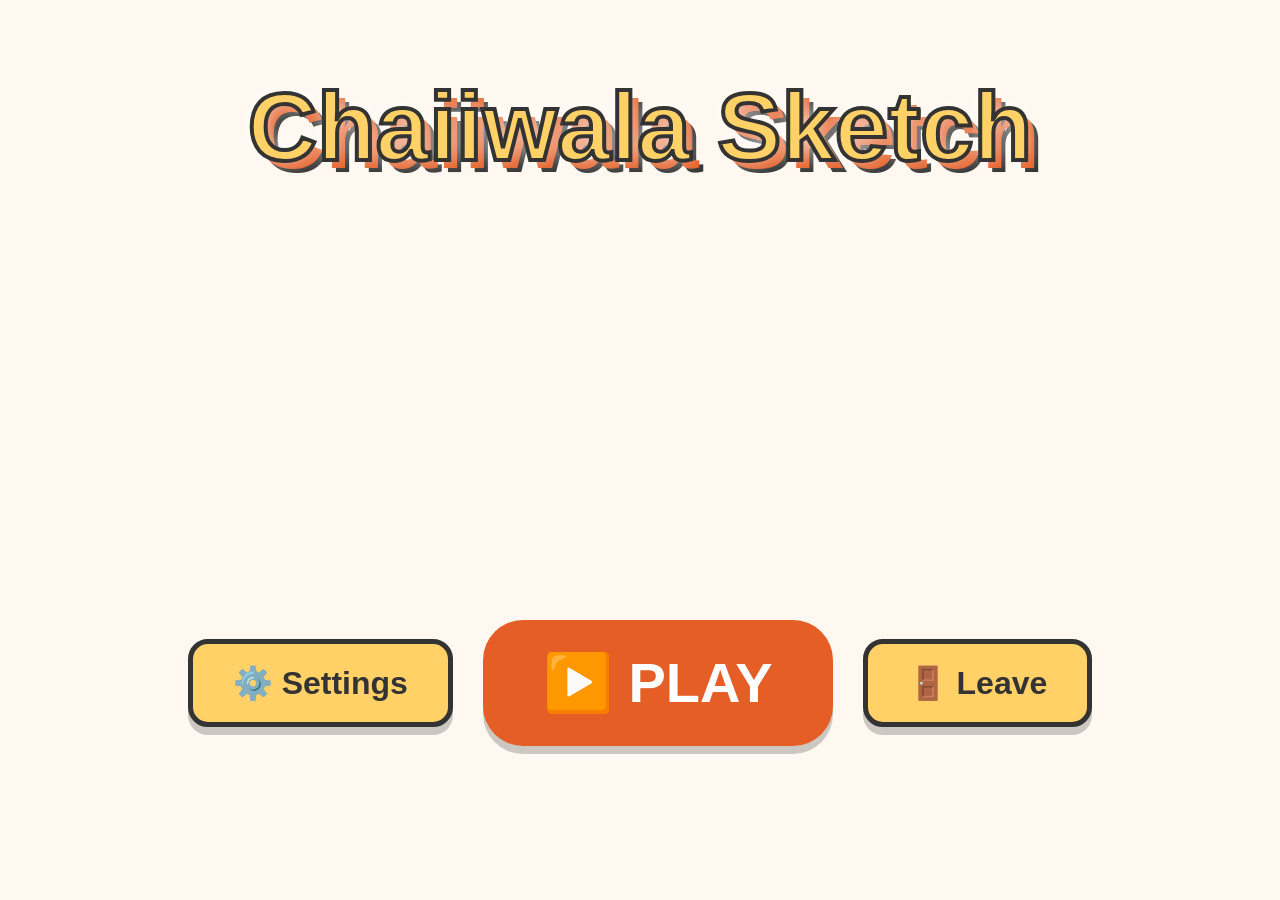
==== index.html @ a11a93b2 "Move files to root for GitHub Pages" ====
<!DOCTYPE html> 
<html lang="en">
<head>
    <meta charset="UTF-8">
    <meta name="viewport" content="width=device-width, initial-scale=1.0, viewport-fit=cover">
    <title>Chaiiwala Sketch</title>
    <!-- PWA icon for homescreen; replace path with your own file -->
    <link rel="apple-touch-icon" href="assets/icons/apple-touch-icon.png">
    <link rel="stylesheet" href="css/style.css">
    <link rel="manifest" href="manifest.json">

    <script>
      if ('serviceWorker' in navigator) {
        window.addEventListener('load', () => {
          navigator.serviceWorker.register('sw.js')
            .then(reg => console.log('Offline mode ready!', reg))
            .catch(err => console.log('Offline mode failed: ', err));
        });
      }
    </script>
</head>
<body>
    <div id="brightness-overlay"></div>

    <div id="page-home" class="page active"> 
        <div class="header-area">
            <h1 class="title">Chaiiwala Sketch</h1>
        </div>
        
        <div class="main-buttons">
            <button class="btn btn-side bubble-animate" id="btn-go-settings">⚙️ Settings</button>
            <button class="btn btn-play bubble-animate" id="btn-go-play">▶️ PLAY</button>
            <button class="btn btn-side bubble-animate" id="btn-go-leave">🚪 Leave</button>
        </div>
    </div>

    <div id="page-settings" class="page">
        <button class="btn-back bubble-animate" onclick="showPage('page-home')">⬅ Back</button>
        <div class="content-box text-center">
            <h2>Settings</h2>
            
            <div class="setting-item">
                <label for="slider-brightness">☀️ Brightness</label>
                <input type="range" id="slider-brightness" min="10" max="100" value="100">
            </div>
            
            <div class="setting-item">
                <label for="slider-music">🎵 Music Volume</label>
                <input type="range" id="slider-music" min="0" max="100" value="50">
            </div>
            <div class="setting-item">
                <label for="slider-sfx">🔊 Sound Effects</label>
                <input type="range" id="slider-sfx" min="0" max="100" value="50">
            </div>

            <div class="settings-actions">
                <button class="btn-action btn-fullscreen bubble-animate" id="btn-fullscreen">🔲 Fullscreen Mode</button>
                <button class="btn-action btn-reset bubble-animate" id="btn-reset-drawings">🗑️ Clear All Drawings</button>
            </div>
        </div>
    </div>

    <div id="page-leave" class="page page-leave">
        <button class="btn-back bubble-animate" onclick="showPage('page-home')">⬅ Back</button>
        <div class="content-box text-center">
            <h2>Are you sure you want to leave?</h2>
            <p>All your unsaved coloring will be lost!</p>
            <button class="btn btn-play bubble-animate" onclick="location.reload()">Yes, Reset Game</button>
        </div>
    </div>

    <div id="page-selection" class="page">
        <button class="btn-back bubble-animate" onclick="showPage('page-home')">⬅ Back Home</button>
        
        <button class="btn-upload bubble-animate" onclick="document.getElementById('custom-image-upload').click()">📸 ADD PICTURE</button>

        <h2 class="selection-title">Choose a picture!</h2>
        <div class="gallery" id="image-gallery"></div>

        <input type="file" id="custom-image-upload" accept="image/png, image/jpeg, image/jpg"  aria-label="Upload custom picture" title="Upload custom picture"> 
    </div>

    <div id="page-mode" class="page page-mode">
        <button class="btn-back bubble-animate" onclick="showPage('page-selection')">⬅ Back</button>
        <h2 class="selection-title">How do you want to play?</h2>
        <div class="mode-buttons-container">
            <div class="mode-card bubble-animate" onclick="startDrawing('blank')">
                <div class="mode-icon">📝</div>
                <h3>Blank Canvas</h3>
                <p>Draw from scratch!</p>
            </div>
            <div class="mode-card bubble-animate" onclick="startDrawing('outline')">
                <div class="mode-icon">🎨</div>
                <h3>Color the Picture</h3>
                <p>Fill in the black & white lines!</p>
            </div>
        </div>
    </div>

    <div id="page-coloring" class="page page-coloring">
        <button class="btn-back bubble-animate absolute-top-left" onclick="goBackFromColoring()">⬅ Back</button>
        
        <button class="btn-done bubble-animate" onclick="finishAndCelebrate()">🎉 Done!</button>
        
        <img id="ref-thumbnail" class="ref-thumb bubble-animate" src="" alt="Reference" onclick="openRefModal()">

        <div class="canvas-container">
            <div class="zoom-wrapper" id="zoom-wrapper">
                <canvas id="drawing-canvas"></canvas>
                <img id="coloring-template" src="" alt="Template">
            </div>

            <div class="zoom-controls">
                <button class="zoom-btn bubble-animate" id="zoom-in">➕</button>
                <button class="zoom-btn bubble-animate" id="zoom-reset">🔄</button>
                <button class="zoom-btn bubble-animate" id="zoom-out">➖</button>
            </div>
        </div>

        <div class="toolbar toolbar-small">
            <div class="tools-left">
                <button class="tool-btn active bubble-animate" id="tool-pencil" onclick="openToolModal('pencil')">✏️</button>
                <button class="tool-btn bubble-animate" id="tool-brush" onclick="openToolModal('brush')">🖌️</button>
                <button class="tool-btn bubble-animate" id="tool-eraser" onclick="openToolModal('eraser')">🧼</button>
                
                <button class="tool-btn bubble-animate" id="tool-undo" onclick="undoLastStroke()">↩️</button>
                
                <button class="tool-btn bubble-animate" id="tool-colorpicker">🎨</button>
            </div>
            <div class="tools-right" id="main-colors"></div>
        </div>
    </div>
    
    <div id="tool-modal" class="modal-overlay">
        <div class="modal-content text-center">
            <h3 id="modal-title">Select Size</h3>
            <div id="size-options" class="size-options-centered"></div>
            <button class="btn-modal-close bubble-animate" onclick="closeToolModal()">Close</button>
        </div>
    </div>

    <div id="color-modal" class="modal-overlay">
        <div class="modal-content text-center">
            <h3>More Colors!</h3>
            <div id="extended-colors-grid" class="color-grid-centered"></div>
            <button class="btn-modal-close bubble-animate" onclick="closeColorModal()">Close</button>
        </div>
    </div>

    <div id="ref-modal" class="modal-overlay" onclick="closeRefModal()">
        <img id="ref-large" class="ref-large-img" src="" alt="Enlarged Reference">
    </div>

    <audio id="bg-music" loop src="assets/images/song1.mp3"></audio>
    <audio id="sfx-click" src="assets/images/Soundeffect1.mp3"></audio>

    <script src="js/app.js"></script>
</body>
</html>
---- css/style.css ----
/* --- FUNDAMENTALS & RESET --- */
* { box-sizing: border-box; margin: 0; padding: 0; -webkit-touch-callout: none; -webkit-user-select: none; user-select: none; font-family: 'Comic Sans MS', cursive, sans-serif; outline: none;}

body, html { 
    width: 100%; height: 100%; overflow: hidden; 
    background-color: #FFF8F0; 
    background-image: url('../assets/images/backgroundimage2HD.png'); 
    background-size: 108% 100%; 
    background-position: center; 
    background-repeat: no-repeat;
}

#brightness-overlay { position: fixed; top: 0; left: 0; width: 100%; height: 100%; background-color: rgba(0,0,0,0); pointer-events: none; z-index: 9999; }

/* --- SMOOTH ANIMATIONS --- */
@keyframes dropDownBounce {
  0% { transform: translateY(-200px); opacity: 0; }
  50% { transform: translateY(20px); opacity: 1; }
  75% { transform: translateY(-10px); }
  100% { transform: translateY(0); opacity: 1; }
}

@keyframes bubblePop {
    0% { transform: scale(1); }
    50% { transform: scale(1.2) rotate(3deg); }
    100% { transform: scale(1) rotate(0deg); }
}

@keyframes galleryIn {
    0% { opacity: 0; transform: translateY(50px); }
    100% { opacity: 1; transform: translateY(0); }
}

/* --- BUTTON & LOGO STYLING --- */
.btn { border: none; border-radius: 20px; font-size: 2rem; font-weight: bold; cursor: pointer; box-shadow: 0 8px 0 rgba(0,0,0,0.2); transition: transform 0.1s, box-shadow 0.1s; display: flex; align-items: center; justify-content: center; gap: 10px;}
.btn:active { transform: translateY(8px); box-shadow: 0 0 0 rgba(0,0,0,0); }
.bubble-animate:active { animation: bubblePop 0.3s ease-out; }
.app-logo { max-height: 60px; display: block; margin: 0 auto; margin-bottom: -15px;}

/* --- PAGE MANAGEMENT --- */
.page { position: absolute; top: 0; left: 0; width: 100%; height: 100%; display: none; flex-direction: column; }
.page.active { display: flex; }

/* --- 1. HOME SCREEN --- */
.header-area { position: relative; width: 100%; top: 8%; text-align: center; }
.title {
    text-align: center; 
    font-size: 6rem; 
    
    /* THE FIX: Changed from white to bright yellow! */
    color: #FFD166; 
    
    font-weight: bold;
    
    /* THE FIX: Thicker dark border so it never blends into light backgrounds */
    -webkit-text-stroke: 4px #333; 
    
    /* THE FIX: Added a triple-layered 3D shadow for maximum pop! */
    text-shadow: 
        0 0 20px rgba(255, 255, 255, 0.9), 
        8px 8px 0 #E45E25,
        12px 12px 0 #333; 
        
    padding: 0 20px; 
    margin: 0 auto;
    animation: dropDownBounce 0.8s cubic-bezier(0.25, 1, 0.5, 1) forwards; 
}
.main-buttons { display: flex; justify-content: center; align-items: center; gap: 30px; margin-top: auto; margin-bottom: 12%; }
.btn-play { background-color: #E45E25; color: white; padding: 30px 60px; font-size: 3.5rem; border-radius: 40px; }
.btn-side { 
    /* THE FIX: Fun yellow background and chunky border! */
    background-color: #FFD166; 
    color: #333; 
    padding: 20px 40px; 
    border: 5px solid #333; 
}
.btn-back { 
    position: absolute; 
    top: 40px; 
    left: 30px; 
    background: white; 
    color: #333;
    border: 6px solid #333; 
    border-radius: 20px; 
    padding: 15px 25px; 
    font-size: 1.8rem; 
    font-weight: bold; 
    cursor: pointer; 
    z-index: 100; 
    box-shadow: 0 10px 0 #333; 
    transition: transform 0.1s, box-shadow 0.1s;
}
.btn-back:active {
    transform: translateY(8px);
    box-shadow: 0 2px 0 #333;
}

/* --- 2. SETTINGS / LEAVE --- */
#page-settings { 
    background-image: url('../assets/images/backgroundimage5HD.png'); 
    background-size: 106% 106%; 
    background-position: center; 
    background-repeat: no-repeat;
    background-color: #118AB2; 
    
}

.content-box { 
    background: #f5cb58; 
    padding: 40px; /* Slightly reduced padding so it fits nicely on smaller screens */
    border-radius: 30px;    
    width: 90%; /* Automatically scales based on the window! */
    max-width: 600px; /* Stops it from getting too wide on giant monitors */
    
    /* THE FIX: 'margin: auto' combined with your flexbox layout perfectly centers it! */
    margin: auto; 
    
    /* THE FIX: Ensures the box never grows taller than the screen, adding a scrollbar if needed */
    max-height: 85vh;
    overflow-y: auto;
    
    border: 6px solid #333; 
    box-shadow: 0 12px 0 #333, 0 20px 20px rgba(0,0,0,0.4); 
}

/* Make sure to completely DELETE the old `#page-settings .content-box` rule 
   that had the "margin: 140px auto 0 auto;" in it! */

/* Pushes the settings box down so it doesn't hide the background text */
#page-settings .content-box {
    margin: 140px auto 0 auto; 
}

/* --- SETTINGS NEW BUTTONS --- */
.settings-actions {
    display: flex;
    flex-direction: column;
    gap: 15px;
    margin-top: 30px;
    align-items: center;
}

.btn-action {
    width: 85%;
    padding: 15px;
    font-size: 1.5rem;
    font-weight: bold;
    border-radius: 20px;
    border: 4px solid #333;
    cursor: pointer;
    box-shadow: 0 6px 0 #333;
    transition: transform 0.1s, box-shadow 0.1s;
}

.btn-action:active {
    transform: translateY(6px);
    box-shadow: 0 0px 0 #333;
}

.btn-fullscreen { background-color: #06D6A0; color: #333; }
.btn-reset { background-color: #EF476F; color: white; border-color: #333; }
.setting-item { margin: 25px 0; }
.setting-item label { font-size: 2rem; display: block; margin-bottom: 20px; font-weight: bold; color: #333; }

/* THE FIX: Centers the sliders perfectly */
input[type=range] { 
    width: 60%; 
    transform: scale(1.5); 
    transform-origin: center center; 
    cursor: pointer; 
    display: block; 
    margin: 15px auto 0 auto; 
}

.text-center { text-align: center; }

/* --- 3. SELECTION PAGE --- */
#page-selection { 
    background-image: url('../assets/images/backgroundimage4HD.png'); 
    background-size: 100% 100%; 
    background-position: center; 
    background-repeat: no-repeat;
    background-color: #06D6A0; 
}

.page-leave { background: linear-gradient(135deg, #667eea 0%, #764ba2 100%);}
.page-coloring { background-color: #FFF8F0; }
.selection-title { 
    color: white; 
    font-size: 3.5rem; 
    text-align: center; 
    margin-top: 25px; 
    padding: 15px 40px; 
    background-color: #E45E25; 
    border-radius: 20px; 
    width: fit-content; 
    margin-left: auto; 
    margin-right: auto; 
    border: 6px solid #333; 
    box-shadow: 0 10px 0 #333, 0 20px 20px rgba(0,0,0,0.3); 
    -webkit-text-stroke: 2px #333;
    text-shadow: 4px 4px 0 #333;
}
.gallery { 
    display: flex; 
    flex-wrap: nowrap; 
    overflow-x: auto; 
    justify-content: flex-start; 
    
    /* THE FIX: This forces the boxes to float perfectly in the vertical middle! */
    align-items: center; 
    
    gap: 40px; 
    padding: 20px 60px; /* Slightly reduced top/bottom padding so they have room to breathe */
    margin-top: 0; 
    flex-grow: 1; 
    overflow-y: hidden; 
}
.gallery::-webkit-scrollbar { height: 15px; }
.gallery::-webkit-scrollbar-track { background: rgba(0,0,0,0.2); border-radius: 10px; }
.gallery::-webkit-scrollbar-thumb { background: white; border-radius: 10px; border: 3px solid #333; }
.thumb { 
    width: 380px; 
    height: 380px; 
    flex: 0 0 auto; 
    object-fit: contain; 
    cursor: pointer; 
    background: white; 
    
    /* THE FIX: Signature Orange border instead of black! */
    border: 8px solid #E45E25; 
    border-radius: 30px; 
    
    /* THE FIX: Dark orange 3D shadow to match */
    box-shadow: 0 15px 0 #B34517, 0 25px 20px rgba(0,0,0,0.4); 
    
    transition: transform 0.2s, box-shadow 0.2s, border-color 0.2s; 
}

.thumb:hover { 
    border-color: #118AB2; /* Magically turns blue when they hover over it! */
    transform: translateY(-10px) scale(1.02); 
    box-shadow: 0 25px 0 #B34517, 0 35px 20px rgba(0,0,0,0.4); 
}

.thumb:active {
    transform: translateY(5px) scale(1); 
    box-shadow: 0 10px 0 #B34517, 0 15px 10px rgba(0,0,0,0.4);
}

/* --- 4. COLOURING PAGE --- */
.canvas-container { flex-grow: 1; position: relative; width: 100%; background: white; display: flex; justify-content: center; align-items: center; overflow: hidden; margin-top: 0; border-bottom: 2px solid #ddd; }
.zoom-wrapper { position: absolute; width: 100%; height: 100%; transform-origin: 0 0; display: flex; justify-content: center; align-items: center; }
#drawing-canvas { position: absolute; z-index: 1; touch-action: none; background: white; box-shadow: 0 0 20px rgba(0,0,0,0.1); }
#coloring-template { position: absolute; z-index: 2; pointer-events: none; max-width: 100%; max-height: 100%; display: block; mix-blend-mode: multiply; }

.zoom-controls { 
    position: absolute; 
    right: 20px; 
    top: 200px; 
    display: flex; 
    flex-direction: column; 
    gap: 10px; 
    z-index: 100; 
}
.zoom-btn { background: rgba(255,255,255,0.8); border: 3px solid #E45E25; color: #E45E25; width: 60px; height: 60px; border-radius: 50%; font-size: 2rem; display: flex; align-items: center; justify-content: center; cursor: pointer; -webkit-backdrop-filter: blur(2px); backdrop-filter: blur(2px); box-shadow: 0 4px 10px rgba(0,0,0,0.1); }

.toolbar-small { height: 80px; background: #333; display: flex; justify-content: space-between; align-items: center; padding: 0 15px; z-index: 10; border-top: 2px solid #555;}
.tools-left, .tools-right { display: flex; gap: 10px; align-items: center; }
.tool-btn { width: 55px; height: 55px; font-size: 1.8rem; border-radius: 10px; border: 3px solid transparent; background: #555; cursor: pointer; box-shadow: 0 3px 0 rgba(0,0,0,0.3); }
.tool-btn.active { border-color: #06D6A0; background: #777; transform: translateY(-3px); }
.color-swatch { width: 50px; height: 50px; border-radius: 50%; border: 4px solid white; cursor: pointer; transition: transform 0.1s, border-color 0.1s; }
.color-swatch.active { transform: scale(1.1); border-color: #06D6A0; box-shadow: 0 0 10px white; }

/* --- 5. MODALS (TOOLS & COLORS) --- */
.modal-overlay { position: fixed; top: 0; left: 0; width: 100%; height: 100%; background-color: rgba(0,0,0,0.7); display: none; justify-content: center; align-items: center; z-index: 2000; padding: 20px;}
.modal-overlay.active { display: flex; }
.modal-content { background: white; padding: 30px; border-radius: 30px; width: 90%; max-width: 500px; box-shadow: 0 10px 30px rgba(0,0,0,0.5); border: 8px solid #FFD166; }
.modal-content h3 { font-size: 2.5rem; margin-bottom: 25px; color: #333; }

.size-options-centered { display: flex; justify-content: center; gap: 20px; margin-bottom: 30px; }
.modal-size-btn { display: flex; flex-direction: column; align-items: center; justify-content: center; background: #eee; border: 3px solid #ccc; border-radius: 20px; cursor: pointer; transition: background 0.2s, border-color 0.2s, transform 0.1s; color: #333; }
.modal-size-btn:hover, .modal-size-btn.active { background: #06D6A0; border-color: white; color: white; transform: scale(1.05); }

.modal-size-btn[data-size-id="small"] { width: 100px; height: 100px; padding: 10px;}
.modal-size-btn[data-size-id="medium"] { width: 120px; height: 120px; padding: 10px;}
.modal-size-btn[data-size-id="big"] { width: 140px; height: 140px; padding: 10px;}
.size-preview-dot { background: currentColor; border-radius: 50%; margin-bottom: 10px; }
.btn-modal-close { background: #E45E25; color: white; border: none; padding: 15px 30px; border-radius: 30px; font-size: 1.5rem; font-weight: bold; cursor: pointer;}

.color-grid-centered { display: flex; flex-wrap: wrap; justify-content: center; gap: 15px; margin-bottom: 30px; }
.extended-color-swatch { width: 65px; height: 65px; border-radius: 50%; border: 6px solid #eee; cursor: pointer; box-shadow: 0 6px 0 rgba(0,0,0,0.1); transition: transform 0.1s, border-color 0.1s; }
.extended-color-swatch:active, .extended-color-swatch.active { transform: translateY(4px) scale(1.1); border-color: #06D6A0; box-shadow: 0 0 15px rgba(0,214,160,0.5); }

/* --- CUSTOM CURSORS FOR TOOLS --- */
.cursor-pencil { cursor: url('data:image/svg+xml;utf8,<svg xmlns="http://www.w3.org/2000/svg" width="32" height="32" viewBox="0 0 24 24"><path fill="black" stroke="white" stroke-width="1" d="M3 17.25V21h3.75L17.81 9.94l-3.75-3.75L3 17.25zM20.71 7.04c.39-.39.39-1.02 0-1.41l-2.34-2.34c-.39-.39-1.02-.39-1.41 0l-1.83 1.83 3.75 3.75 1.83-1.83z"/></svg>') 0 32, crosshair !important; }
.cursor-brush { cursor: url('data:image/svg+xml;utf8,<svg xmlns="http://www.w3.org/2000/svg" width="32" height="32" viewBox="0 0 24 24"><path fill="black" stroke="white" stroke-width="1" d="M7 14c-1.66 0-3 1.34-3 3 0 1.31-1.16 2-2 2 .92 1.22 2.49 2 4 2 2.21 0 4-1.79 4-4 0-1.66-1.34-3-3-3zm13.71-9.37l-1.34-1.34a1.49 1.49 0 0 0-2.12 0L9.83 10.71l3.46 3.46 7.42-7.42a1.49 1.49 0 0 0 0-2.12z"/></svg>') 0 32, crosshair !important; }
.cursor-eraser { cursor: url('data:image/svg+xml;utf8,<svg xmlns="http://www.w3.org/2000/svg" width="32" height="32" viewBox="0 0 24 24"><rect x="3" y="3" width="18" height="18" rx="4" ry="4" fill="white" stroke="black" stroke-width="2"/></svg>') 16 16, cell !important; }

.ref-thumb {
    position: absolute;
    top: 20px;
    right: 20px;
    width: 160px; 
    height: 160px; 
    border: 4px solid #333;
    border-radius: 15px;
    background: white;
    cursor: pointer;
    object-fit: cover;
    z-index: 100;
    box-shadow: 0 5px 10px rgba(0,0,0,0.2);
}

.ref-large-img {
    max-width: 90%;
    max-height: 90%;
    border: 8px solid white;
    border-radius: 20px;
    box-shadow: 0 10px 40px rgba(0,0,0,0.5);
    background: white;
}

/* --- MODE CHOICE PAGE --- */
.page-mode { background-color: #9D4EDD; } 
.mode-buttons-container {
    display: flex;
    justify-content: center;
    align-items: center; 
    gap: 40px;
    flex-grow: 1; 
    padding-bottom: 50px;
}
.mode-card {
    background: white;
    padding: 30px;
    border-radius: 30px;
    width: 300px;  
    height: 300px; 
    text-align: center;
    cursor: pointer;
    
    /* THE FIX: Blue border to match the purple background! */
    border: 6px solid #118AB2; 
    
    /* THE FIX: Dark blue 3D shadow */
    box-shadow: 0 12px 0 #095C78, 0 20px 20px rgba(0,0,0,0.4);
    
    display: flex;
    flex-direction: column;
    justify-content: center;
    align-items: center;
    transition: transform 0.2s, border-color 0.2s;
}

.mode-card:hover { 
    transform: scale(1.05); 
    border-color: #FFD166; /* Turns yellow on hover! */
}
.mode-card .mode-icon { font-size: 4rem; margin-bottom: 15px; }
.mode-card h3 { font-size: 2rem; color: #333; margin-bottom: 10px; }
.mode-card p { font-size: 1.2rem; color: #666; }

/* --- UPLOAD PICTURE BUTTON (TOP RIGHT) --- */
.btn-upload {
    position: absolute;
    top: 40px; 
    right: 30px; 
    background: #FFD166; 
    color: #333;
    border: 6px solid #333; 
    border-radius: 20px; 
    padding: 15px 25px; 
    font-size: 1.8rem; 
    font-weight: bold;
    cursor: pointer;
    z-index: 100;
    box-shadow: 0 10px 0 #333; 
    transition: transform 0.1s, box-shadow 0.1s;
}
.btn-upload:active {
    transform: translateY(8px);
    box-shadow: 0 2px 0 #333;
}

#custom-image-upload { display: none; }

/* --- "DONE" BUTTON (BOTTOM RIGHT) --- */
.btn-done {
    position: absolute;
    bottom: 100px; /* Sits exactly 20px above your 80px toolbar! */
    right: 20px;   /* Lines up perfectly with the zoom buttons above it */
    background: #FFD166; 
    color: #333;
    border: 6px solid #333; 
    border-radius: 20px; 
    padding: 10px 30px; 
    font-size: 2rem; 
    font-weight: bold;
    cursor: pointer;
    z-index: 100;
    box-shadow: 0 8px 0 #333; 
    transition: transform 0.1s, box-shadow 0.1s;
}

.btn-done:active {
    transform: translateY(6px); /* Pushes straight down when clicked */
    box-shadow: 0 2px 0 #333;
}                       

/* --- MAGIC CONFETTI --- */
.confetti-piece {
    position: fixed;
    top: -20px;
    z-index: 9999;
    pointer-events: none; /* So kids can't accidentally click the falling confetti */
    animation: fall linear forwards;
}
@keyframes fall {
    to { transform: translateY(110vh) rotate(720deg); }
}
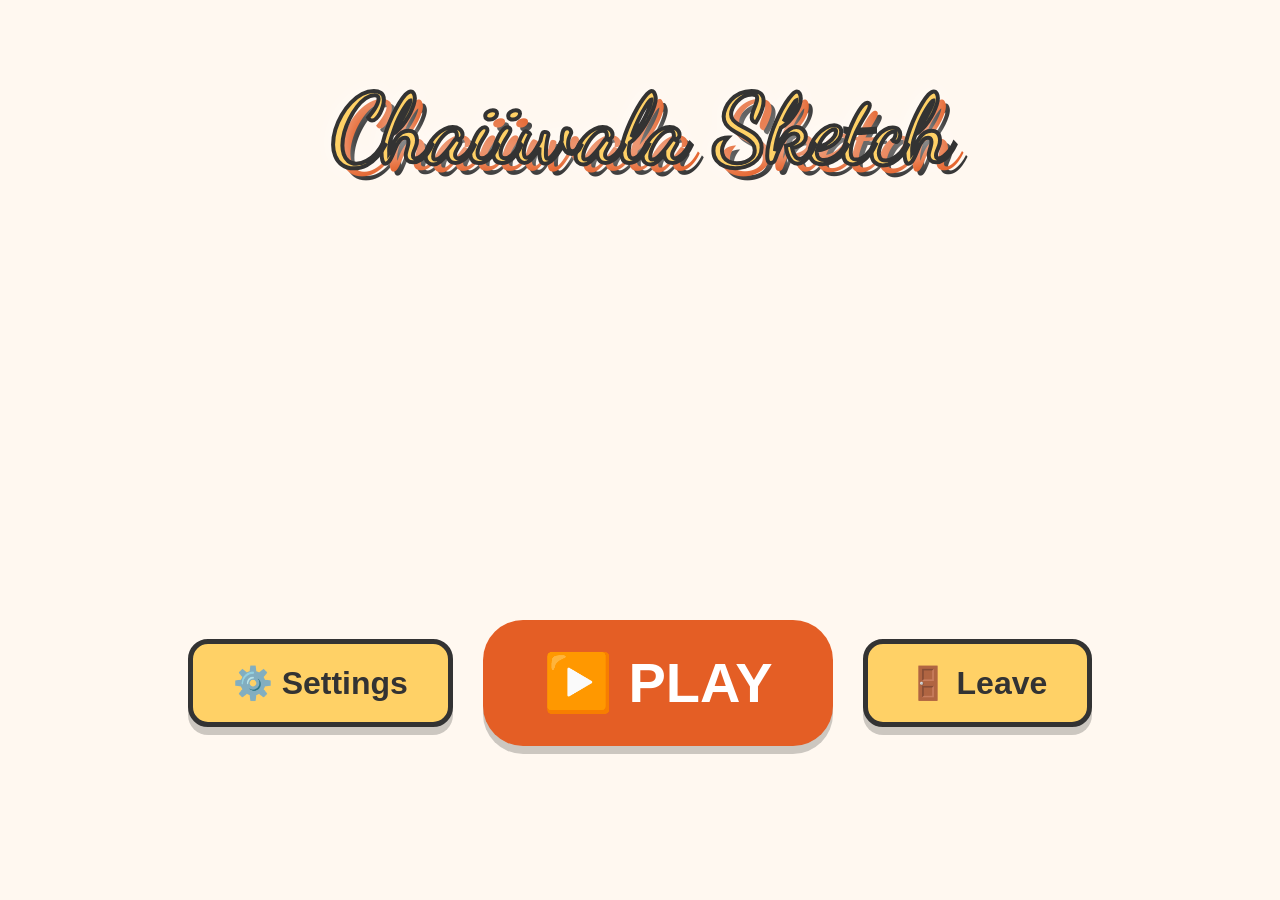
==== commit 2a405a82: "Fix fonts: Dancing Script for title, readable font for all other text" ====
--- a/index.html
+++ b/index.html
@@ -6,6 +6,9 @@
     <title>Chaiiwala Sketch</title>
     <!-- PWA icon for homescreen; replace path with your own file -->
     <link rel="apple-touch-icon" href="assets/icons/apple-touch-icon.png">
+    <link rel="preconnect" href="https://fonts.googleapis.com">
+    <link rel="preconnect" href="https://fonts.gstatic.com" crossorigin>
+    <link href="https://fonts.googleapis.com/css2?family=Dancing+Script:wght@700&display=swap" rel="stylesheet">
     <link rel="stylesheet" href="css/style.css">
     <link rel="manifest" href="manifest.json">
 
--- a/css/style.css
+++ b/css/style.css
@@ -1,5 +1,5 @@
 /* --- FUNDAMENTALS & RESET --- */
-* { box-sizing: border-box; margin: 0; padding: 0; -webkit-touch-callout: none; -webkit-user-select: none; user-select: none; font-family: 'Comic Sans MS', cursive, sans-serif; outline: none;}
+* { box-sizing: border-box; margin: 0; padding: 0; -webkit-touch-callout: none; -webkit-user-select: none; user-select: none; font-family: 'Comic Sans MS', Arial, sans-serif; outline: none;}
 
 body, html { 
     width: 100%; height: 100%; overflow: hidden; 
@@ -46,6 +46,7 @@
 .title {
     text-align: center; 
     font-size: 6rem; 
+    font-family: 'Dancing Script', cursive;
     
     /* THE FIX: Changed from white to bright yellow! */
     color: #FFD166; 
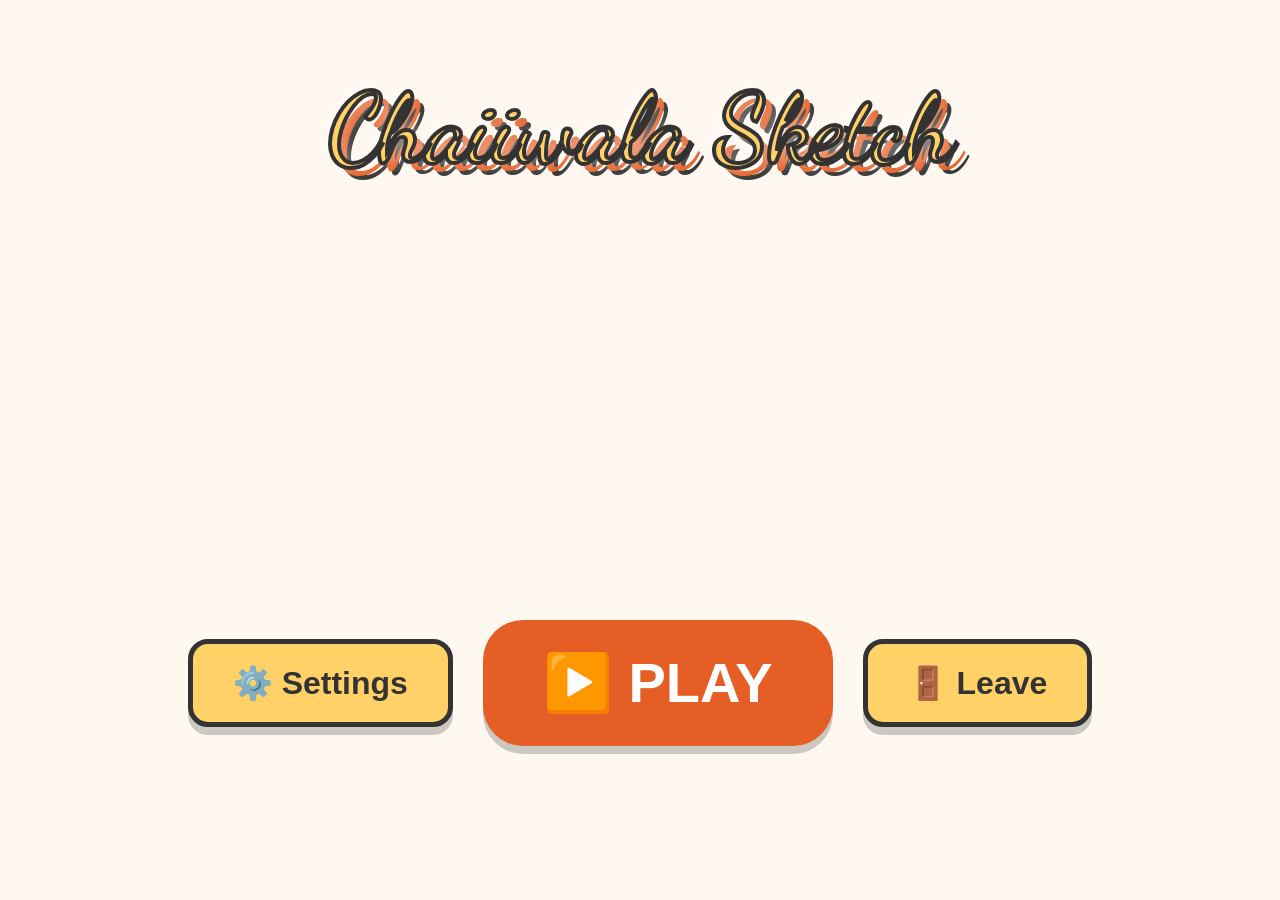
==== commit b4b599a9: "Fix offline PWA: add root sw.js, self-host Dancing Script font, remove old js/sw.js" ====
--- a/index.html
+++ b/index.html
@@ -6,11 +6,8 @@
     <title>Chaiiwala Sketch</title>
     <!-- PWA icon for homescreen; replace path with your own file -->
     <link rel="apple-touch-icon" href="assets/icons/apple-touch-icon.png">
-    <link rel="preconnect" href="https://fonts.googleapis.com">
-    <link rel="preconnect" href="https://fonts.gstatic.com" crossorigin>
-    <link href="https://fonts.googleapis.com/css2?family=Dancing+Script:wght@700&display=swap" rel="stylesheet">
     <link rel="stylesheet" href="css/style.css">
-    <link rel="manifest" href="manifest.json">
+    <link rel="manifest" href="js/manifest.json">
 
     <script>
       if ('serviceWorker' in navigator) {
@@ -47,14 +44,7 @@
                 <input type="range" id="slider-brightness" min="10" max="100" value="100">
             </div>
             
-            <div class="setting-item">
-                <label for="slider-music">🎵 Music Volume</label>
-                <input type="range" id="slider-music" min="0" max="100" value="50">
-            </div>
-            <div class="setting-item">
-                <label for="slider-sfx">🔊 Sound Effects</label>
-                <input type="range" id="slider-sfx" min="0" max="100" value="50">
-            </div>
+
 
             <div class="settings-actions">
                 <button class="btn-action btn-fullscreen bubble-animate" id="btn-fullscreen">🔲 Fullscreen Mode</button>
@@ -68,7 +58,7 @@
         <div class="content-box text-center">
             <h2>Are you sure you want to leave?</h2>
             <p>All your unsaved coloring will be lost!</p>
-            <button class="btn btn-play bubble-animate" onclick="location.reload()">Yes, Reset Game</button>
+            <button class="btn btn-play bubble-animate" onclick="resetGame()">Yes, Reset Game</button>
         </div>
     </div>
 
@@ -154,8 +144,6 @@
         <img id="ref-large" class="ref-large-img" src="" alt="Enlarged Reference">
     </div>
 
-    <audio id="bg-music" loop src="assets/images/song1.mp3"></audio>
-    <audio id="sfx-click" src="assets/images/Soundeffect1.mp3"></audio>
 
     <script src="js/app.js"></script>
 </body>
--- a/css/style.css
+++ b/css/style.css
@@ -1,3 +1,12 @@
+/* --- LOCAL FONT --- */
+@font-face {
+    font-family: 'Dancing Script';
+    font-style: normal;
+    font-weight: 700;
+    font-display: swap;
+    src: url('../assets/fonts/DancingScript-Bold.woff2') format('woff2');
+}
+
 /* --- FUNDAMENTALS & RESET --- */
 * { box-sizing: border-box; margin: 0; padding: 0; -webkit-touch-callout: none; -webkit-user-select: none; user-select: none; font-family: 'Comic Sans MS', Arial, sans-serif; outline: none;}
 
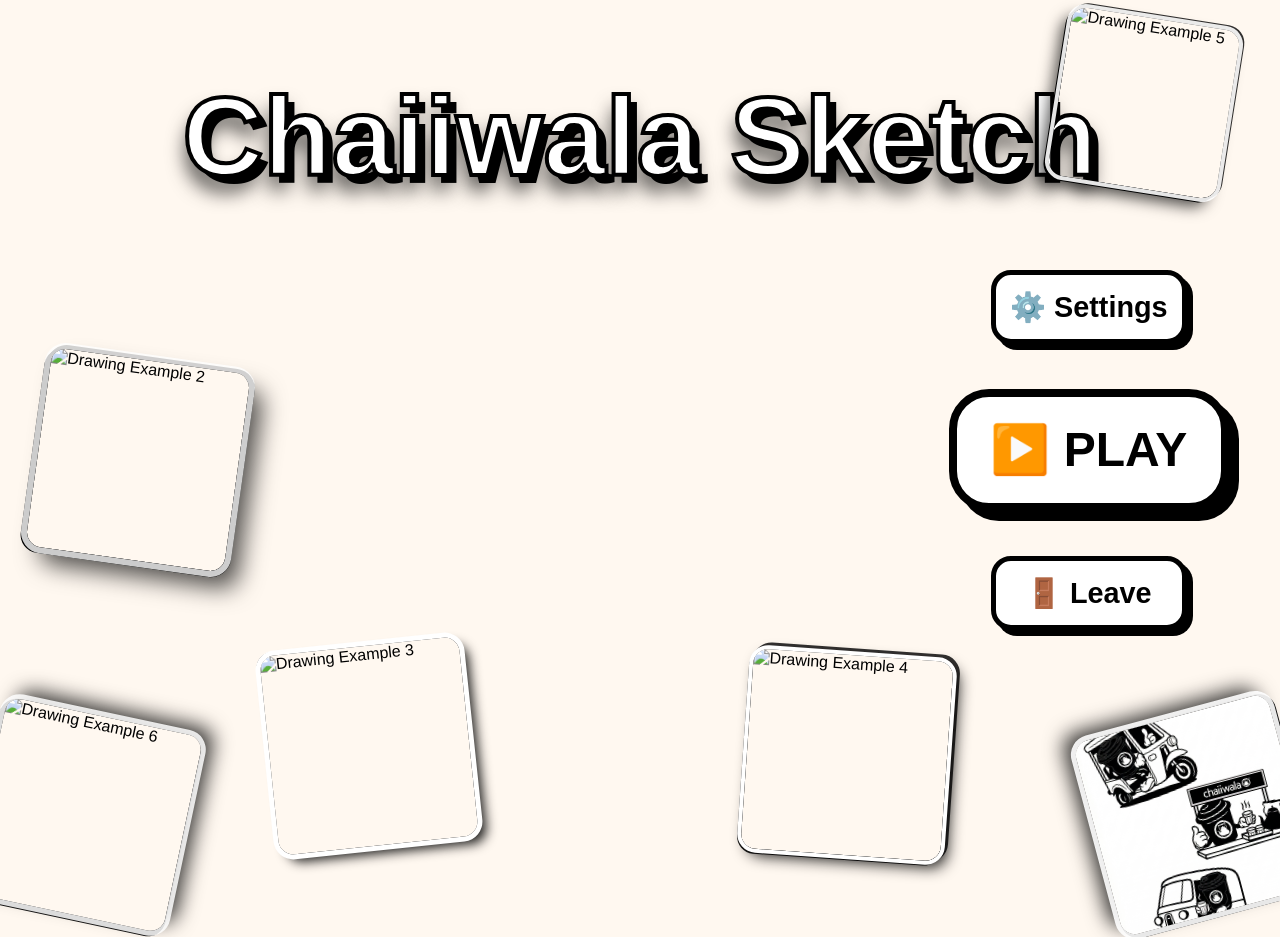
==== commit a63ebe52: "overwriting with new code" ====
--- a/index.html
+++ b/index.html
@@ -7,7 +7,7 @@
     <!-- PWA icon for homescreen; replace path with your own file -->
     <link rel="apple-touch-icon" href="assets/icons/apple-touch-icon.png">
     <link rel="stylesheet" href="css/style.css">
-    <link rel="manifest" href="js/manifest.json">
+    <link rel="manifest" href="manifest.json">
 
     <script>
       if ('serviceWorker' in navigator) {
@@ -22,7 +22,18 @@
 <body>
     <div id="brightness-overlay"></div>
 
-    <div id="page-home" class="page active"> 
+   <div id="page-home" class="page active"> 
+        
+
+        <img src="assets/images/CW Blackburn Drive ThruCL.png" class="home-deco" id="deco-mid-left" alt="Drawing Example 2">
+        
+        <img src="assets/images/sheet 0007Coloured.png" class="home-deco" id="deco-bot-left" alt="Drawing Example 3">
+        <img src="assets/images/sceneColoured.png" class="home-deco" id="deco-bot-right" alt="Drawing Example 4">
+        
+        <img src="assets/images/STICKER SHEET 0006 bBW.png" class="home-deco" id="deco-top-right" alt="Drawing Example 5">
+        <img src="assets/images/STICKER SHEET 0005 BBW.png" class="home-deco" id="deco-corner-left" alt="Drawing Example 6">
+        <img src="assets/images/STICKER SHEET 0003 bbBW.png" class="home-deco" id="deco-corner-right" alt="Drawing Example 7">
+
         <div class="header-area">
             <h1 class="title">Chaiiwala Sketch</h1>
         </div>
@@ -44,7 +55,14 @@
                 <input type="range" id="slider-brightness" min="10" max="100" value="100">
             </div>
             
-
+            <div class="setting-item">
+                <label for="slider-music">🎵 Music Volume</label>
+                <input type="range" id="slider-music" min="0" max="100" value="50">
+            </div>
+            <div class="setting-item">
+                <label for="slider-sfx">🔊 Sound Effects</label>
+                <input type="range" id="slider-sfx" min="0" max="100" value="50">
+            </div>
 
             <div class="settings-actions">
                 <button class="btn-action btn-fullscreen bubble-animate" id="btn-fullscreen">🔲 Fullscreen Mode</button>
@@ -58,29 +76,29 @@
         <div class="content-box text-center">
             <h2>Are you sure you want to leave?</h2>
             <p>All your unsaved coloring will be lost!</p>
-            <button class="btn btn-play bubble-animate" onclick="resetGame()">Yes, Reset Game</button>
-        </div>
-    </div>
-
-    <div id="page-selection" class="page">
-        <button class="btn-back bubble-animate" onclick="showPage('page-home')">⬅ Back Home</button>
-        
-        <button class="btn-upload bubble-animate" onclick="document.getElementById('custom-image-upload').click()">📸 ADD PICTURE</button>
+            <button class="btn btn-play bubble-animate" onclick="location.reload()">Yes, Reset Game</button>
+        </div>
+    </div>
+
+   <div id="page-selection" class="page">
+        <button type="button" class="btn-back bubble-animate" onclick="showPage('page-home')">⬅ Back Home</button>
+        
+       <button type="button" class="btn-upload bubble-animate" onclick="openCameraModal()">📸 LIVE CAMERA</button>
 
         <h2 class="selection-title">Choose a picture!</h2>
         <div class="gallery" id="image-gallery"></div>
 
-        <input type="file" id="custom-image-upload" accept="image/png, image/jpeg, image/jpg"  aria-label="Upload custom picture" title="Upload custom picture"> 
     </div>
 
     <div id="page-mode" class="page page-mode">
-        <button class="btn-back bubble-animate" onclick="showPage('page-selection')">⬅ Back</button>
+        <button type="button" class="btn-back bubble-animate" onclick="showPage('page-selection')">⬅ Back</button>
         <h2 class="selection-title">How do you want to play?</h2>
+        
         <div class="mode-buttons-container">
             <div class="mode-card bubble-animate" onclick="startDrawing('blank')">
                 <div class="mode-icon">📝</div>
-                <h3>Blank Canvas</h3>
-                <p>Draw from scratch!</p>
+                <h3>Connect The Dots</h3>
+                <p>Draw and hold for magic shapes!</p>
             </div>
             <div class="mode-card bubble-animate" onclick="startDrawing('outline')">
                 <div class="mode-icon">🎨</div>
@@ -90,10 +108,11 @@
         </div>
     </div>
 
-    <div id="page-coloring" class="page page-coloring">
+   <div id="page-coloring" class="page page-coloring">
         <button class="btn-back bubble-animate absolute-top-left" onclick="goBackFromColoring()">⬅ Back</button>
         
-        <button class="btn-done bubble-animate" onclick="finishAndCelebrate()">🎉 Done!</button>
+        <button type="button" id="btn-help-tutorial" class="bubble-animate" onclick="showTutorial()">❓ Help</button>
+        <button class="btn-done bubble-animate" onclick="shareAndCelebrate()">📤 Share</button>
         
         <img id="ref-thumbnail" class="ref-thumb bubble-animate" src="" alt="Reference" onclick="openRefModal()">
 
@@ -144,7 +163,60 @@
         <img id="ref-large" class="ref-large-img" src="" alt="Enlarged Reference">
     </div>
 
-
+    <div id="tutorial-modal" class="modal-overlay">
+      <div class="modal-content text-center tut-modal-custom">
+            <h3 id="tut-title" class="tut-title-custom">Welcome!</h3>
+            <p id="tut-desc" class="tut-desc-custom"></p>
+            <div class="tut-buttons-container">
+                <button type="button" class="btn btn-side bubble-animate" onclick="closeTutorial()">Skip</button>
+                <button type="button" id="btn-tut-next" class="btn btn-play bubble-animate tut-next-btn" onclick="nextTutorialStep()">Next ➡️</button>
+            </div>
+        </div>
+    </div>
+
+    <div id="camera-modal" class="modal-overlay">
+        <div class="modal-content text-center">
+            <h3>SAY CHAI!!!📸</h3>
+            
+            <video id="camera-feed" autoplay playsinline muted aria-label="Live camera feed" style="width: 100%; max-width: 400px; border-radius: 20px; border: 6px solid #333; background: #000;">
+                <track kind="captions" srclang="en" label="English">
+            </video>
+            
+            <div style="margin-top: 20px; display: flex; gap: 15px; justify-content: center; align-items: center;">
+                <button type="button" class="btn bubble-animate" id="btn-switch-camera" onclick="switchCamera()" aria-label="Switch Camera" style="font-size: 1.8rem; padding: 10px 15px; border: 4px solid #000; background: #fff; border-radius: 15px; color: #000;">🔄</button>
+                
+                <button type="button" class="btn btn-play bubble-animate" id="btn-snap-photo" aria-label="Take Photo" style="font-size: 1.5rem; padding: 15px 30px; border-width: 4px !important;">Snap! ✨</button>
+                
+                <button type="button" class="btn-modal-close bubble-animate" onclick="closeCameraModal()" aria-label="Cancel Camera">Cancel</button>
+            </div>
+        </div>
+    </div>
+
+    
+
+    <audio id="bg-music" loop src="assets/images/song1.mp3"></audio>
+    <audio id="sfx-click" src="assets/images/Soundeffect1.mp3"></audio>
+
+    <div id="email-modal" class="modal-overlay">
+        <div class="modal-content text-center">
+            <h3>Send Masterpiece!</h3>
+            <p class="email-subtitle">Enter an email address to send this picture.</p>
+            
+            <input type="email" id="share-email-input" placeholder="parent@email.com">
+            
+            <button class="btn btn-play bubble-animate email-send-btn" onclick="sendEmail()">Send ✉️</button>
+            <button class="btn-modal-close bubble-animate email-cancel-btn" onclick="closeEmailModal()">Cancel</button>
+        </div>
+    </div>
+
+    <div id="brush-pointer"></div>
+    
+    <script type="text/javascript" src="https://cdn.jsdelivr.net/npm/@emailjs/browser@3/dist/email.min.js"></script>
+    <script type="text/javascript">
+        // Replace this with your actual Public Key from the 'Account' page on EmailJS!
+        emailjs.init("zYqmQs6L_j4Q6oNTP"); 
+    </script>
+    
     <script src="js/app.js"></script>
 </body>
 </html>
--- a/css/style.css
+++ b/css/style.css
@@ -1,19 +1,10 @@
-/* --- LOCAL FONT --- */
-@font-face {
-    font-family: 'Dancing Script';
-    font-style: normal;
-    font-weight: 700;
-    font-display: swap;
-    src: url('../assets/fonts/DancingScript-Bold.woff2') format('woff2');
-}
-
 /* --- FUNDAMENTALS & RESET --- */
-* { box-sizing: border-box; margin: 0; padding: 0; -webkit-touch-callout: none; -webkit-user-select: none; user-select: none; font-family: 'Comic Sans MS', Arial, sans-serif; outline: none;}
+* { box-sizing: border-box; margin: 0; padding: 0; -webkit-touch-callout: none; -webkit-user-select: none; user-select: none; font-family: 'Comic Sans MS', cursive, sans-serif; outline: none;}
 
 body, html { 
     width: 100%; height: 100%; overflow: hidden; 
     background-color: #FFF8F0; 
-    background-image: url('../assets/images/backgroundimage2HD.png'); 
+    background-image: url('../assets/images/mainbackgroundpicture.png'); 
     background-size: 108% 100%; 
     background-position: center; 
     background-repeat: no-repeat;
@@ -52,37 +43,199 @@
 
 /* --- 1. HOME SCREEN --- */
 .header-area { position: relative; width: 100%; top: 8%; text-align: center; }
+
+/* --- FLOATING HOME PICTURES --- */
+/* ========================================== */
+/* --- UNIQUE ROUGH-BORDER HOME PICTURES ---   */
+/* ========================================== */
+.home-deco {
+    position: absolute;
+    border-radius: 15px; /* Keeps the slightly rounded photo look */
+    object-fit: cover;
+    z-index: 2; /* Sits behind the main character and buttons */
+    pointer-events: none; /* Kids can't click these pictures */
+    transition: all 0.3s ease; /* For future effects */
+}
+
+/* THE FIX: We use multiple messy shadows to make unique, crayon-like outlines for each image! */
+
+/* Pos 1: Top-Left (On the left till station counter) */
+#deco-top-left { 
+    top: 2%; 
+    left: 25px; 
+    width: 200px; 
+    height: 200px; 
+    transform: rotate(-10deg); 
+    
+    /* Unique rough crayon outline! */
+    box-shadow: 
+        0 0 0 5px rgba(255, 255, 255, 0.9), /* Thin base white border */
+        10px 10px 15px rgba(0, 0, 0, 0.8), /* Soft, large blended shadow for "merging" */
+        -2px -2px 0 3px rgba(0, 0, 0, 1), /* Irregular sketch line top-left */
+        3px 3px 0 2px rgba(0, 0, 0, 0.9); /* Irregular sketch line bottom-right */
+}
+
+/* Pos 2: Mid-Left (Floating below the counter) */
+#deco-mid-left { 
+    top: 40%; 
+    left: 3%; 
+    width: 200px; 
+    height: 200px; 
+    transform: rotate(8deg); 
+    
+    /* A slightly different rough outline effect! */
+    box-shadow: 
+        0 0 0 6px rgba(255, 255, 255, 0.8),
+        15px 15px 25px rgba(0, 0, 0, 0.7), /* Extra soft blending shadow */
+        1px 1px 0 5px rgba(0, 0, 0, 0.9),  /* Messier crayon texture */
+        -3px 3px 0 3px rgba(0, 0, 0, 1);    /* Another uneven line */
+}
+
+/* Pictures perfectly placed over the two POS screens! */
+
+/* Pos 3: Bottom-Left (Large picture perfectly on the left till screen) */
+#deco-bot-left { 
+    bottom: 6%; 
+    left: 21%; 
+    width: 200px; 
+    height: 200px; 
+    transform: rotate(-6deg); 
+    
+    /* Unique screen rough outline! */
+    box-shadow: 
+        0 0 0 5px rgba(255, 255, 255, 1),
+        8px 8px 12px rgba(0, 0, 0, 0.9),   /* Sharp, textured screen bezel shadow */
+        -2px -2px 0 2px rgba(0, 0, 0, 0.8); /* Uneven screen line */
+}
+
+/* Pos 4: Bottom-Right (Large picture perfectly on the right till screen) */
+#deco-bot-right { 
+    bottom: 5%; 
+    right: 26%; 
+    width: 200px; 
+    height: 200px; 
+    transform: rotate(4deg); 
+    
+    /* A final, completely unique rough-crayon border style! */
+    box-shadow: 
+        0 0 0 4px rgba(255, 255, 255, 1),
+        6px 6px 15px rgba(0, 0, 0, 0.95),  /* High contrast sketch shadow */
+        3px -3px 0 4px rgba(0, 0, 0, 0.8), /* Irregular line style on top-right */
+        -2px 3px 0 2px rgba(0, 0, 0, 0.9); /* And bottom-left */
+}
+
+/* Pos 5: Top-Right (Above the Settings button) */
+#deco-top-right {
+    top: 2%;
+    right: 4%;
+    width: 170px;
+    height: 170px;
+    transform: rotate(9deg);
+    
+    /* Unique rough crayon outline! */
+    box-shadow:
+        0 0 0 4px rgba(255, 255, 255, 0.9),
+        -8px 10px 15px rgba(0, 0, 0, 0.7), /* Shadow pushes down and left */
+        2px -2px 0 3px rgba(0, 0, 0, 0.8),
+        -3px 3px 0 2px rgba(0, 0, 0, 1);
+}
+
+/* Pos 6: Bottom-Left Corner (Tucked by the printer) */
+#deco-corner-left {
+    bottom: -15px; /* Pulls it slightly off-screen for a scattered look! */
+    left: -15px;
+    width: 200px;
+    height: 200px;
+    transform: rotate(12deg);
+    
+    box-shadow:
+        0 0 0 5px rgba(255, 255, 255, 0.85),
+        10px -10px 20px rgba(0, 0, 0, 0.8),
+        -2px 3px 0 3px rgba(0, 0, 0, 0.9);
+}
+
+/* Pos 7: Bottom-Right Corner (Tucked by the jars) */
+#deco-corner-right {
+    bottom: -15px; /* Pulls it slightly off-screen! */
+    right: -15px;
+    width: 200px;
+    height: 200px;
+    transform: rotate(-15deg);
+    
+    box-shadow:
+        0 0 0 5px rgba(255, 255, 255, 0.9),
+        -10px -10px 20px rgba(0, 0, 0, 0.8),
+        3px 2px 0 3px rgba(0, 0, 0, 0.9);
+}
+
 .title {
     text-align: center; 
-    font-size: 6rem; 
-    font-family: 'Dancing Script', cursive;
-    
-    /* THE FIX: Changed from white to bright yellow! */
-    color: #FFD166; 
-    
+    font-size: 7rem; /* Made slightly bigger so it stands out! */
+    
+    /* THE FIX: "Good Black and White" with Ultimate Contrast! */
+    color: white; 
     font-weight: bold;
     
-    /* THE FIX: Thicker dark border so it never blends into light backgrounds */
-    -webkit-text-stroke: 4px #333; 
-    
-    /* THE FIX: Added a triple-layered 3D shadow for maximum pop! */
+    /* Solid black outline around the letters */
+    -webkit-text-stroke: 4px #000; 
+    
+    /* Thick black 3D shadow + a soft blur to separate it from the busy background */
     text-shadow: 
-        0 0 20px rgba(255, 255, 255, 0.9), 
-        8px 8px 0 #E45E25,
-        12px 12px 0 #333; 
+        8px 8px 0 #000,
+        0px 15px 20px rgba(0,0,0,0.8); 
         
     padding: 0 20px; 
     margin: 0 auto;
+    
+    /* Extra fun: Makes it tilt slightly for that sketchy feel! */
+    transform: rotate(-2deg);
+    
     animation: dropDownBounce 0.8s cubic-bezier(0.25, 1, 0.5, 1) forwards; 
 }
-.main-buttons { display: flex; justify-content: center; align-items: center; gap: 30px; margin-top: auto; margin-bottom: 12%; }
-.btn-play { background-color: #E45E25; color: white; padding: 30px 60px; font-size: 3.5rem; border-radius: 40px; }
+.main-buttons { 
+    position: absolute;
+    /* THE FIX: Changed from 8% to 4% to push it much further to the right edge */
+    z-index: 10;
+    right: 4%; 
+    top: 50%;  
+    transform: translateY(-50%); 
+    
+    display: flex; 
+    flex-direction: column; 
+    align-items: center; 
+    
+    /* THE FIX: Increased the gap from 25px to 45px for more breathing room */
+    gap: 45px; 
+    
+    /* THE FIX: Shrunk the overall container from 340px to 280px so PLAY isn't so huge */
+    width: 280px; 
+
+    
+}
+
+.main-buttons .btn {
+    justify-content: center;
+}
+
+.btn-play { 
+    width: 100%; 
+    /* THE FIX: Reduced padding and font size to make it a more normal size */
+    padding: 25px 0; 
+    font-size: 3rem; 
+    border-radius: 40px; 
+}
+
 .btn-side { 
-    /* THE FIX: Fun yellow background and chunky border! */
-    background-color: #FFD166; 
-    color: #333; 
-    padding: 20px 40px; 
-    border: 5px solid #333; 
+    /* THE FIX: Set to 70% so they stay proportionally smaller than the PLAY button */
+    width: 70%; 
+    padding: 15px 0; 
+    font-size: 1.8rem; 
+}s
+
+.btn-side { 
+    width: 60%; /* Shrinks Settings and Leave to be much smaller than PLAY */
+    padding: 15px 0; 
+    font-size: 1.8rem; 
 }
 .btn-back { 
     position: absolute; 
@@ -107,7 +260,7 @@
 
 /* --- 2. SETTINGS / LEAVE --- */
 #page-settings { 
-    background-image: url('../assets/images/backgroundimage5HD.png'); 
+    background-image: url('../assets/images/mainbackgroundpicture.png'); 
     background-size: 106% 106%; 
     background-position: center; 
     background-repeat: no-repeat;
@@ -186,7 +339,7 @@
 
 /* --- 3. SELECTION PAGE --- */
 #page-selection { 
-    background-image: url('../assets/images/backgroundimage4HD.png'); 
+    background-image: url('../assets/images/mainbackgroundpicture.png'); 
     background-size: 100% 100%; 
     background-position: center; 
     background-repeat: no-repeat;
@@ -201,7 +354,7 @@
     text-align: center; 
     margin-top: 25px; 
     padding: 15px 40px; 
-    background-color: #E45E25; 
+    background-color: #747271; 
     border-radius: 20px; 
     width: fit-content; 
     margin-left: auto; 
@@ -212,38 +365,34 @@
     text-shadow: 4px 4px 0 #333;
 }
 .gallery { 
-    display: flex; 
-    flex-wrap: nowrap; 
-    overflow-x: auto; 
-    justify-content: flex-start; 
-    
-    /* THE FIX: This forces the boxes to float perfectly in the vertical middle! */
-    align-items: center; 
-    
-    gap: 40px; 
-    padding: 20px 60px; /* Slightly reduced top/bottom padding so they have room to breathe */
+    /* THE FIX: We use a CSS Grid to force exactly 2 rows that scroll sideways! */
+    display: grid;
+    grid-template-rows: repeat(2, 1fr); /* Creates 2 equal rows */
+    grid-auto-flow: column; /* Forces new items to fill columns, scrolling left-to-right */
+    align-content: center;
+    justify-content: start;
+    gap: 30px; /* Space between the rows and columns */
+    padding: 40px 60px 30px 60px; 
     margin-top: 0; 
     flex-grow: 1; 
+    overflow-x: auto; 
     overflow-y: hidden; 
 }
+
 .gallery::-webkit-scrollbar { height: 15px; }
 .gallery::-webkit-scrollbar-track { background: rgba(0,0,0,0.2); border-radius: 10px; }
 .gallery::-webkit-scrollbar-thumb { background: white; border-radius: 10px; border: 3px solid #333; }
+
 .thumb { 
-    width: 380px; 
-    height: 380px; 
-    flex: 0 0 auto; 
-    object-fit: contain; 
+    /* THE FIX: We shrunk them from 380px to 260px so both rows fit easily on tablets! */
+    width: 300px; 
+    height: 300px; 
+    object-fit: cover; /* Changed to 'cover' so pictures fill the box nicely */
     cursor: pointer; 
     background: white; 
-    
-    /* THE FIX: Signature Orange border instead of black! */
-    border: 8px solid #E45E25; 
+    border: 8px solid #000000; 
     border-radius: 30px; 
-    
-    /* THE FIX: Dark orange 3D shadow to match */
-    box-shadow: 0 15px 0 #B34517, 0 25px 20px rgba(0,0,0,0.4); 
-    
+    box-shadow: 0 15px 0 #000000, 0 25px 20px rgba(0,0,0,0.4); 
     transition: transform 0.2s, box-shadow 0.2s, border-color 0.2s; 
 }
 
@@ -395,22 +544,30 @@
 
 #custom-image-upload { display: none; }
 
-/* --- "DONE" BUTTON (BOTTOM RIGHT) --- */
+/* --- "SHARE" BUTTON (BOTTOM RIGHT) --- */
 .btn-done {
     position: absolute;
-    bottom: 100px; /* Sits exactly 20px above your 80px toolbar! */
-    right: 20px;   /* Lines up perfectly with the zoom buttons above it */
+    bottom: 100px; 
+    right: 20px;   
     background: #FFD166; 
     color: #333;
-    border: 6px solid #333; 
-    border-radius: 20px; 
-    padding: 10px 30px; 
-    font-size: 2rem; 
+    
+    /* THE FIX: Thinner border, smaller text, and tighter padding! */
+    border: 4px solid #333; 
+    border-radius: 15px; 
+    padding: 8px 20px; 
+    font-size: 1.5rem; 
+    
     font-weight: bold;
     cursor: pointer;
     z-index: 100;
-    box-shadow: 0 8px 0 #333; 
+    box-shadow: 0 6px 0 #333; 
     transition: transform 0.1s, box-shadow 0.1s;
+}
+
+.btn-done:active {
+    transform: translateY(6px); 
+    box-shadow: 0 0px 0 #333;
 }
 
 .btn-done:active {
@@ -428,4 +585,135 @@
 }
 @keyframes fall {
     to { transform: translateY(110vh) rotate(720deg); }
+}
+
+/* --- EMAIL INPUT FIELD --- */
+#share-email-input {
+    width: 95%;
+    padding: 15px;
+    font-size: 1.6rem;
+    font-weight: bold;
+    color: #333;
+    border: 5px solid #333;
+    border-radius: 15px;
+    margin-bottom: 20px;
+    text-align: center;
+    outline: none;
+    transition: border-color 0.2s;
+}
+
+#share-email-input:focus {
+    border-color: #E45E25; /* Turns Chaiiwala Orange when they click to type! */
+}
+
+/* --- EMAIL MODAL FIXES --- */
+.email-subtitle {
+    font-size: 1.5rem; 
+    margin-bottom: 20px;
+}
+
+.email-send-btn {
+    width: 100%; 
+    margin-top: 10px; 
+    font-size: 2rem; 
+    padding: 15px;
+}
+
+.email-cancel-btn {
+    margin-top: 15px;
+}
+
+/* --- BRUSH POINTER TRACKER --- */
+#brush-pointer {
+    position: fixed;
+    border-radius: 50%;
+    pointer-events: none; /* CRITICAL: Lets them tap 'through' the dot */
+    z-index: 9999;
+    transform: translate(-50%, -50%);
+    display: none; 
+    border: 2px solid white;
+    box-shadow: 0 0 5px rgba(0,0,0,0.5);
+    transition: width 0.1s, height 0.1s, background-color 0.1s;
+}
+
+/* --- HELP BUTTON & TINY BRUSH --- */
+#btn-help-tutorial {
+    position: absolute;
+    bottom: 100px; 
+    left: 20px; /* Anchored to the left, opposite of the Share button! */
+    background: #06D6A0; 
+    color: #333;
+    border: 4px solid #333; 
+    border-radius: 15px; 
+    padding: 8px 20px; 
+    font-size: 1.5rem; 
+    font-weight: bold;
+    cursor: pointer;
+    z-index: 100;
+    box-shadow: 0 6px 0 #333; 
+    transition: transform 0.1s, box-shadow 0.1s;
+    display: none; /* Hidden by default until they enter the mode */
+}
+
+#btn-help-tutorial:active {
+    transform: translateY(6px); 
+    box-shadow: 0 0px 0 #333;
+}
+
+/* Adds the 4th 'Tiny' size to your modal menu! */
+.modal-size-btn[data-size-id="tiny"] { width: 85px; height: 85px; padding: 10px;}
+/* --- TUTORIAL MODAL STYLING --- */
+.tut-modal-custom { border: 8px solid #06D6A0; max-width: 650px; }
+.tut-title-custom { font-size: 3rem; color: #118AB2; }
+.tut-desc-custom { font-size: 1.8rem; margin: 30px 0; color: #333; line-height: 1.4; }
+.tut-buttons-container { 
+    display: flex; 
+    justify-content: center; /* Centers the buttons perfectly */
+    gap: 30px; /* Adds a nice, clean space between them so they don't touch */
+    margin-top: 40px; 
+}
+
+/* THE FIX: We override the giant Home Screen sizes so they fit nicely here! */
+.tut-buttons-container .btn {
+    width: 45% !important; /* Makes both buttons equal size, taking up half the box each */
+    padding: 15px 0 !important; 
+    font-size: 2.2rem !important;
+    border-width: 5px !important; /* Shrinks the chunky border */
+    box-shadow: 6px 6px 0 #000 !important; /* Shrinks the massive drop shadow */
+    border-radius: 20px !important;
+}
+
+/* ========================================================= */
+/* --- ULTIMATE BLACK & WHITE SKETCH THEME FOR BUTTONS --- */
+/* ========================================================= */
+
+.btn-play, .btn-side, .btn-back, .btn-action, .btn-upload, .btn-done, #btn-help-tutorial, .btn-modal-close {
+    background-color: #FFFFFF !important;
+    color: #000000 !important;
+    border: 5px solid #000000 !important;
+    box-shadow: 6px 6px 0 #000000 !important;
+    transition: all 0.2s ease !important;
+}
+
+/* The massive PLAY button needs a slightly thicker, chunkier look */
+.btn-play {
+    border-width: 8px !important;
+    box-shadow: 10px 10px 0 #000000 !important;
+}
+
+/* Hover Magic: They invert colors when hovered over! */
+.btn-play:hover, .btn-side:hover, .btn-back:hover, .btn-action:hover, .btn-upload:hover, .btn-done:hover, #btn-help-tutorial:hover, .btn-modal-close:hover {
+    background-color: #000000 !important;
+    color: #FFFFFF !important;
+}
+
+/* Active/Click Magic: They physically press down */
+.btn-play:active {
+    transform: translate(10px, 10px) !important;
+    box-shadow: 0 0 0 #000000 !important;
+}
+
+.btn-side:active, .btn-back:active, .btn-action:active, .btn-upload:active, .btn-done:active, #btn-help-tutorial:active, .btn-modal-close:active {
+    transform: translate(6px, 6px) !important;
+    box-shadow: 0 0 0 #000000 !important;
 }
